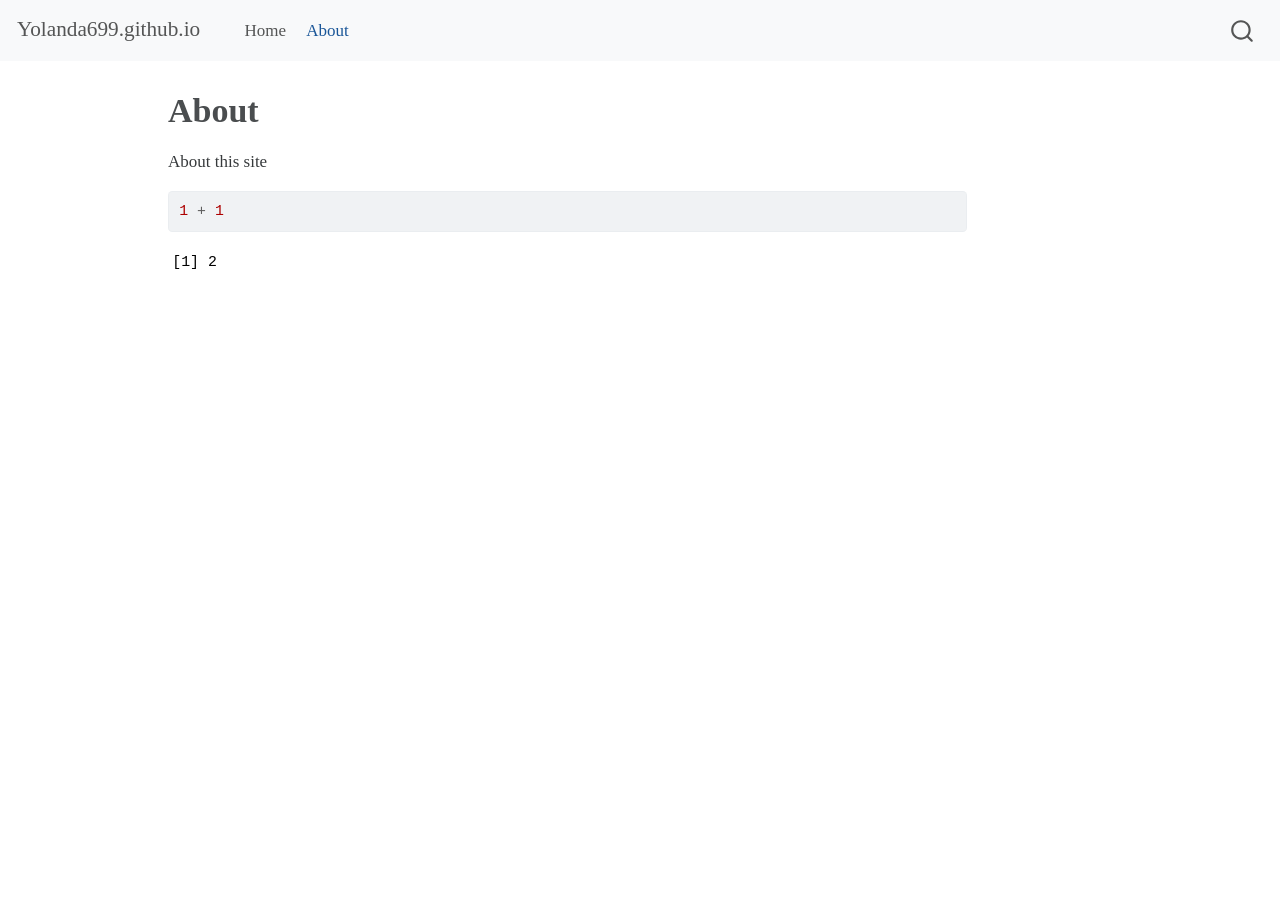
==== docs/about.html @ 3ed87922 "Change 1" ====
<!DOCTYPE html>
<html xmlns="http://www.w3.org/1999/xhtml" lang="en" xml:lang="en"><head>

<meta charset="utf-8">
<meta name="generator" content="quarto-1.3.450">

<meta name="viewport" content="width=device-width, initial-scale=1.0, user-scalable=yes">


<title>Yolanda699.github.io - About</title>
<style>
code{white-space: pre-wrap;}
span.smallcaps{font-variant: small-caps;}
div.columns{display: flex; gap: min(4vw, 1.5em);}
div.column{flex: auto; overflow-x: auto;}
div.hanging-indent{margin-left: 1.5em; text-indent: -1.5em;}
ul.task-list{list-style: none;}
ul.task-list li input[type="checkbox"] {
  width: 0.8em;
  margin: 0 0.8em 0.2em -1em; /* quarto-specific, see https://github.com/quarto-dev/quarto-cli/issues/4556 */ 
  vertical-align: middle;
}
/* CSS for syntax highlighting */
pre > code.sourceCode { white-space: pre; position: relative; }
pre > code.sourceCode > span { display: inline-block; line-height: 1.25; }
pre > code.sourceCode > span:empty { height: 1.2em; }
.sourceCode { overflow: visible; }
code.sourceCode > span { color: inherit; text-decoration: inherit; }
div.sourceCode { margin: 1em 0; }
pre.sourceCode { margin: 0; }
@media screen {
div.sourceCode { overflow: auto; }
}
@media print {
pre > code.sourceCode { white-space: pre-wrap; }
pre > code.sourceCode > span { text-indent: -5em; padding-left: 5em; }
}
pre.numberSource code
  { counter-reset: source-line 0; }
pre.numberSource code > span
  { position: relative; left: -4em; counter-increment: source-line; }
pre.numberSource code > span > a:first-child::before
  { content: counter(source-line);
    position: relative; left: -1em; text-align: right; vertical-align: baseline;
    border: none; display: inline-block;
    -webkit-touch-callout: none; -webkit-user-select: none;
    -khtml-user-select: none; -moz-user-select: none;
    -ms-user-select: none; user-select: none;
    padding: 0 4px; width: 4em;
  }
pre.numberSource { margin-left: 3em;  padding-left: 4px; }
div.sourceCode
  {   }
@media screen {
pre > code.sourceCode > span > a:first-child::before { text-decoration: underline; }
}
</style>


<script src="site_libs/quarto-nav/quarto-nav.js"></script>
<script src="site_libs/quarto-nav/headroom.min.js"></script>
<script src="site_libs/clipboard/clipboard.min.js"></script>
<script src="site_libs/quarto-search/autocomplete.umd.js"></script>
<script src="site_libs/quarto-search/fuse.min.js"></script>
<script src="site_libs/quarto-search/quarto-search.js"></script>
<meta name="quarto:offset" content="./">
<script src="site_libs/quarto-html/quarto.js"></script>
<script src="site_libs/quarto-html/popper.min.js"></script>
<script src="site_libs/quarto-html/tippy.umd.min.js"></script>
<script src="site_libs/quarto-html/anchor.min.js"></script>
<link href="site_libs/quarto-html/tippy.css" rel="stylesheet">
<link href="site_libs/quarto-html/quarto-syntax-highlighting.css" rel="stylesheet" id="quarto-text-highlighting-styles">
<script src="site_libs/bootstrap/bootstrap.min.js"></script>
<link href="site_libs/bootstrap/bootstrap-icons.css" rel="stylesheet">
<link href="site_libs/bootstrap/bootstrap.min.css" rel="stylesheet" id="quarto-bootstrap" data-mode="light">
<script id="quarto-search-options" type="application/json">{
  "location": "navbar",
  "copy-button": false,
  "collapse-after": 3,
  "panel-placement": "end",
  "type": "overlay",
  "limit": 20,
  "language": {
    "search-no-results-text": "No results",
    "search-matching-documents-text": "matching documents",
    "search-copy-link-title": "Copy link to search",
    "search-hide-matches-text": "Hide additional matches",
    "search-more-match-text": "more match in this document",
    "search-more-matches-text": "more matches in this document",
    "search-clear-button-title": "Clear",
    "search-detached-cancel-button-title": "Cancel",
    "search-submit-button-title": "Submit",
    "search-label": "Search"
  }
}</script>


<link rel="stylesheet" href="styles.css">
</head>

<body class="nav-fixed">

<div id="quarto-search-results"></div>
  <header id="quarto-header" class="headroom fixed-top">
    <nav class="navbar navbar-expand-lg navbar-dark ">
      <div class="navbar-container container-fluid">
      <div class="navbar-brand-container">
    <a class="navbar-brand" href="./index.html">
    <span class="navbar-title">Yolanda699.github.io</span>
    </a>
  </div>
            <div id="quarto-search" class="" title="Search"></div>
          <button class="navbar-toggler" type="button" data-bs-toggle="collapse" data-bs-target="#navbarCollapse" aria-controls="navbarCollapse" aria-expanded="false" aria-label="Toggle navigation" onclick="if (window.quartoToggleHeadroom) { window.quartoToggleHeadroom(); }">
  <span class="navbar-toggler-icon"></span>
</button>
          <div class="collapse navbar-collapse" id="navbarCollapse">
            <ul class="navbar-nav navbar-nav-scroll me-auto">
  <li class="nav-item">
    <a class="nav-link" href="./index.html" rel="" target="">
 <span class="menu-text">Home</span></a>
  </li>  
  <li class="nav-item">
    <a class="nav-link active" href="./about.html" rel="" target="" aria-current="page">
 <span class="menu-text">About</span></a>
  </li>  
</ul>
            <div class="quarto-navbar-tools ms-auto">
</div>
          </div> <!-- /navcollapse -->
      </div> <!-- /container-fluid -->
    </nav>
</header>
<!-- content -->
<div id="quarto-content" class="quarto-container page-columns page-rows-contents page-layout-article page-navbar">
<!-- sidebar -->
<!-- margin-sidebar -->
    <div id="quarto-margin-sidebar" class="sidebar margin-sidebar">
        
    </div>
<!-- main -->
<main class="content" id="quarto-document-content">

<header id="title-block-header" class="quarto-title-block default">
<div class="quarto-title">
<h1 class="title">About</h1>
</div>



<div class="quarto-title-meta">

    
  
    
  </div>
  

</header>

<p>About this site</p>
<div class="cell">
<div class="sourceCode cell-code" id="cb1"><pre class="sourceCode r code-with-copy"><code class="sourceCode r"><span id="cb1-1"><a href="#cb1-1" aria-hidden="true" tabindex="-1"></a><span class="dv">1</span> <span class="sc">+</span> <span class="dv">1</span></span></code><button title="Copy to Clipboard" class="code-copy-button"><i class="bi"></i></button></pre></div>
<div class="cell-output cell-output-stdout">
<pre><code>[1] 2</code></pre>
</div>
</div>



</main> <!-- /main -->
<script id="quarto-html-after-body" type="application/javascript">
window.document.addEventListener("DOMContentLoaded", function (event) {
  const toggleBodyColorMode = (bsSheetEl) => {
    const mode = bsSheetEl.getAttribute("data-mode");
    const bodyEl = window.document.querySelector("body");
    if (mode === "dark") {
      bodyEl.classList.add("quarto-dark");
      bodyEl.classList.remove("quarto-light");
    } else {
      bodyEl.classList.add("quarto-light");
      bodyEl.classList.remove("quarto-dark");
    }
  }
  const toggleBodyColorPrimary = () => {
    const bsSheetEl = window.document.querySelector("link#quarto-bootstrap");
    if (bsSheetEl) {
      toggleBodyColorMode(bsSheetEl);
    }
  }
  toggleBodyColorPrimary();  
  const icon = "";
  const anchorJS = new window.AnchorJS();
  anchorJS.options = {
    placement: 'right',
    icon: icon
  };
  anchorJS.add('.anchored');
  const isCodeAnnotation = (el) => {
    for (const clz of el.classList) {
      if (clz.startsWith('code-annotation-')) {                     
        return true;
      }
    }
    return false;
  }
  const clipboard = new window.ClipboardJS('.code-copy-button', {
    text: function(trigger) {
      const codeEl = trigger.previousElementSibling.cloneNode(true);
      for (const childEl of codeEl.children) {
        if (isCodeAnnotation(childEl)) {
          childEl.remove();
        }
      }
      return codeEl.innerText;
    }
  });
  clipboard.on('success', function(e) {
    // button target
    const button = e.trigger;
    // don't keep focus
    button.blur();
    // flash "checked"
    button.classList.add('code-copy-button-checked');
    var currentTitle = button.getAttribute("title");
    button.setAttribute("title", "Copied!");
    let tooltip;
    if (window.bootstrap) {
      button.setAttribute("data-bs-toggle", "tooltip");
      button.setAttribute("data-bs-placement", "left");
      button.setAttribute("data-bs-title", "Copied!");
      tooltip = new bootstrap.Tooltip(button, 
        { trigger: "manual", 
          customClass: "code-copy-button-tooltip",
          offset: [0, -8]});
      tooltip.show();    
    }
    setTimeout(function() {
      if (tooltip) {
        tooltip.hide();
        button.removeAttribute("data-bs-title");
        button.removeAttribute("data-bs-toggle");
        button.removeAttribute("data-bs-placement");
      }
      button.setAttribute("title", currentTitle);
      button.classList.remove('code-copy-button-checked');
    }, 1000);
    // clear code selection
    e.clearSelection();
  });
  function tippyHover(el, contentFn) {
    const config = {
      allowHTML: true,
      content: contentFn,
      maxWidth: 500,
      delay: 100,
      arrow: false,
      appendTo: function(el) {
          return el.parentElement;
      },
      interactive: true,
      interactiveBorder: 10,
      theme: 'quarto',
      placement: 'bottom-start'
    };
    window.tippy(el, config); 
  }
  const noterefs = window.document.querySelectorAll('a[role="doc-noteref"]');
  for (var i=0; i<noterefs.length; i++) {
    const ref = noterefs[i];
    tippyHover(ref, function() {
      // use id or data attribute instead here
      let href = ref.getAttribute('data-footnote-href') || ref.getAttribute('href');
      try { href = new URL(href).hash; } catch {}
      const id = href.replace(/^#\/?/, "");
      const note = window.document.getElementById(id);
      return note.innerHTML;
    });
  }
      let selectedAnnoteEl;
      const selectorForAnnotation = ( cell, annotation) => {
        let cellAttr = 'data-code-cell="' + cell + '"';
        let lineAttr = 'data-code-annotation="' +  annotation + '"';
        const selector = 'span[' + cellAttr + '][' + lineAttr + ']';
        return selector;
      }
      const selectCodeLines = (annoteEl) => {
        const doc = window.document;
        const targetCell = annoteEl.getAttribute("data-target-cell");
        const targetAnnotation = annoteEl.getAttribute("data-target-annotation");
        const annoteSpan = window.document.querySelector(selectorForAnnotation(targetCell, targetAnnotation));
        const lines = annoteSpan.getAttribute("data-code-lines").split(",");
        const lineIds = lines.map((line) => {
          return targetCell + "-" + line;
        })
        let top = null;
        let height = null;
        let parent = null;
        if (lineIds.length > 0) {
            //compute the position of the single el (top and bottom and make a div)
            const el = window.document.getElementById(lineIds[0]);
            top = el.offsetTop;
            height = el.offsetHeight;
            parent = el.parentElement.parentElement;
          if (lineIds.length > 1) {
            const lastEl = window.document.getElementById(lineIds[lineIds.length - 1]);
            const bottom = lastEl.offsetTop + lastEl.offsetHeight;
            height = bottom - top;
          }
          if (top !== null && height !== null && parent !== null) {
            // cook up a div (if necessary) and position it 
            let div = window.document.getElementById("code-annotation-line-highlight");
            if (div === null) {
              div = window.document.createElement("div");
              div.setAttribute("id", "code-annotation-line-highlight");
              div.style.position = 'absolute';
              parent.appendChild(div);
            }
            div.style.top = top - 2 + "px";
            div.style.height = height + 4 + "px";
            let gutterDiv = window.document.getElementById("code-annotation-line-highlight-gutter");
            if (gutterDiv === null) {
              gutterDiv = window.document.createElement("div");
              gutterDiv.setAttribute("id", "code-annotation-line-highlight-gutter");
              gutterDiv.style.position = 'absolute';
              const codeCell = window.document.getElementById(targetCell);
              const gutter = codeCell.querySelector('.code-annotation-gutter');
              gutter.appendChild(gutterDiv);
            }
            gutterDiv.style.top = top - 2 + "px";
            gutterDiv.style.height = height + 4 + "px";
          }
          selectedAnnoteEl = annoteEl;
        }
      };
      const unselectCodeLines = () => {
        const elementsIds = ["code-annotation-line-highlight", "code-annotation-line-highlight-gutter"];
        elementsIds.forEach((elId) => {
          const div = window.document.getElementById(elId);
          if (div) {
            div.remove();
          }
        });
        selectedAnnoteEl = undefined;
      };
      // Attach click handler to the DT
      const annoteDls = window.document.querySelectorAll('dt[data-target-cell]');
      for (const annoteDlNode of annoteDls) {
        annoteDlNode.addEventListener('click', (event) => {
          const clickedEl = event.target;
          if (clickedEl !== selectedAnnoteEl) {
            unselectCodeLines();
            const activeEl = window.document.querySelector('dt[data-target-cell].code-annotation-active');
            if (activeEl) {
              activeEl.classList.remove('code-annotation-active');
            }
            selectCodeLines(clickedEl);
            clickedEl.classList.add('code-annotation-active');
          } else {
            // Unselect the line
            unselectCodeLines();
            clickedEl.classList.remove('code-annotation-active');
          }
        });
      }
  const findCites = (el) => {
    const parentEl = el.parentElement;
    if (parentEl) {
      const cites = parentEl.dataset.cites;
      if (cites) {
        return {
          el,
          cites: cites.split(' ')
        };
      } else {
        return findCites(el.parentElement)
      }
    } else {
      return undefined;
    }
  };
  var bibliorefs = window.document.querySelectorAll('a[role="doc-biblioref"]');
  for (var i=0; i<bibliorefs.length; i++) {
    const ref = bibliorefs[i];
    const citeInfo = findCites(ref);
    if (citeInfo) {
      tippyHover(citeInfo.el, function() {
        var popup = window.document.createElement('div');
        citeInfo.cites.forEach(function(cite) {
          var citeDiv = window.document.createElement('div');
          citeDiv.classList.add('hanging-indent');
          citeDiv.classList.add('csl-entry');
          var biblioDiv = window.document.getElementById('ref-' + cite);
          if (biblioDiv) {
            citeDiv.innerHTML = biblioDiv.innerHTML;
          }
          popup.appendChild(citeDiv);
        });
        return popup.innerHTML;
      });
    }
  }
});
</script>
</div> <!-- /content -->



</body></html>
---- docs/site_libs/quarto-html/tippy.css ----
.tippy-box[data-animation=fade][data-state=hidden]{opacity:0}[data-tippy-root]{max-width:calc(100vw - 10px)}.tippy-box{position:relative;background-color:#333;color:#fff;border-radius:4px;font-size:14px;line-height:1.4;white-space:normal;outline:0;transition-property:transform,visibility,opacity}.tippy-box[data-placement^=top]>.tippy-arrow{bottom:0}.tippy-box[data-placement^=top]>.tippy-arrow:before{bottom:-7px;left:0;border-width:8px 8px 0;border-top-color:initial;transform-origin:center top}.tippy-box[data-placement^=bottom]>.tippy-arrow{top:0}.tippy-box[data-placement^=bottom]>.tippy-arrow:before{top:-7px;left:0;border-width:0 8px 8px;border-bottom-color:initial;transform-origin:center bottom}.tippy-box[data-placement^=left]>.tippy-arrow{right:0}.tippy-box[data-placement^=left]>.tippy-arrow:before{border-width:8px 0 8px 8px;border-left-color:initial;right:-7px;transform-origin:center left}.tippy-box[data-placement^=right]>.tippy-arrow{left:0}.tippy-box[data-placement^=right]>.tippy-arrow:before{left:-7px;border-width:8px 8px 8px 0;border-right-color:initial;transform-origin:center right}.tippy-box[data-inertia][data-state=visible]{transition-timing-function:cubic-bezier(.54,1.5,.38,1.11)}.tippy-arrow{width:16px;height:16px;color:#333}.tippy-arrow:before{content:"";position:absolute;border-color:transparent;border-style:solid}.tippy-content{position:relative;padding:5px 9px;z-index:1}
---- docs/site_libs/quarto-html/quarto-syntax-highlighting.css ----
/* quarto syntax highlight colors */
:root {
  --quarto-hl-ot-color: #003B4F;
  --quarto-hl-at-color: #657422;
  --quarto-hl-ss-color: #20794D;
  --quarto-hl-an-color: #5E5E5E;
  --quarto-hl-fu-color: #4758AB;
  --quarto-hl-st-color: #20794D;
  --quarto-hl-cf-color: #003B4F;
  --quarto-hl-op-color: #5E5E5E;
  --quarto-hl-er-color: #AD0000;
  --quarto-hl-bn-color: #AD0000;
  --quarto-hl-al-color: #AD0000;
  --quarto-hl-va-color: #111111;
  --quarto-hl-bu-color: inherit;
  --quarto-hl-ex-color: inherit;
  --quarto-hl-pp-color: #AD0000;
  --quarto-hl-in-color: #5E5E5E;
  --quarto-hl-vs-color: #20794D;
  --quarto-hl-wa-color: #5E5E5E;
  --quarto-hl-do-color: #5E5E5E;
  --quarto-hl-im-color: #00769E;
  --quarto-hl-ch-color: #20794D;
  --quarto-hl-dt-color: #AD0000;
  --quarto-hl-fl-color: #AD0000;
  --quarto-hl-co-color: #5E5E5E;
  --quarto-hl-cv-color: #5E5E5E;
  --quarto-hl-cn-color: #8f5902;
  --quarto-hl-sc-color: #5E5E5E;
  --quarto-hl-dv-color: #AD0000;
  --quarto-hl-kw-color: #003B4F;
}

/* other quarto variables */
:root {
  --quarto-font-monospace: SFMono-Regular, Menlo, Monaco, Consolas, "Liberation Mono", "Courier New", monospace;
}

pre > code.sourceCode > span {
  color: #003B4F;
}

code span {
  color: #003B4F;
}

code.sourceCode > span {
  color: #003B4F;
}

div.sourceCode,
div.sourceCode pre.sourceCode {
  color: #003B4F;
}

code span.ot {
  color: #003B4F;
  font-style: inherit;
}

code span.at {
  color: #657422;
  font-style: inherit;
}

code span.ss {
  color: #20794D;
  font-style: inherit;
}

code span.an {
  color: #5E5E5E;
  font-style: inherit;
}

code span.fu {
  color: #4758AB;
  font-style: inherit;
}

code span.st {
  color: #20794D;
  font-style: inherit;
}

code span.cf {
  color: #003B4F;
  font-style: inherit;
}

code span.op {
  color: #5E5E5E;
  font-style: inherit;
}

code span.er {
  color: #AD0000;
  font-style: inherit;
}

code span.bn {
  color: #AD0000;
  font-style: inherit;
}

code span.al {
  color: #AD0000;
  font-style: inherit;
}

code span.va {
  color: #111111;
  font-style: inherit;
}

code span.bu {
  font-style: inherit;
}

code span.ex {
  font-style: inherit;
}

code span.pp {
  color: #AD0000;
  font-style: inherit;
}

code span.in {
  color: #5E5E5E;
  font-style: inherit;
}

code span.vs {
  color: #20794D;
  font-style: inherit;
}

code span.wa {
  color: #5E5E5E;
  font-style: italic;
}

code span.do {
  color: #5E5E5E;
  font-style: italic;
}

code span.im {
  color: #00769E;
  font-style: inherit;
}

code span.ch {
  color: #20794D;
  font-style: inherit;
}

code span.dt {
  color: #AD0000;
  font-style: inherit;
}

code span.fl {
  color: #AD0000;
  font-style: inherit;
}

code span.co {
  color: #5E5E5E;
  font-style: inherit;
}

code span.cv {
  color: #5E5E5E;
  font-style: italic;
}

code span.cn {
  color: #8f5902;
  font-style: inherit;
}

code span.sc {
  color: #5E5E5E;
  font-style: inherit;
}

code span.dv {
  color: #AD0000;
  font-style: inherit;
}

code span.kw {
  color: #003B4F;
  font-style: inherit;
}

.prevent-inlining {
  content: "</";
}

/*# sourceMappingURL=debc5d5d77c3f9108843748ff7464032.css.map */
---- docs/styles.css ----
/* css styles */

body {
    font-family: Times, sans-serif;
}
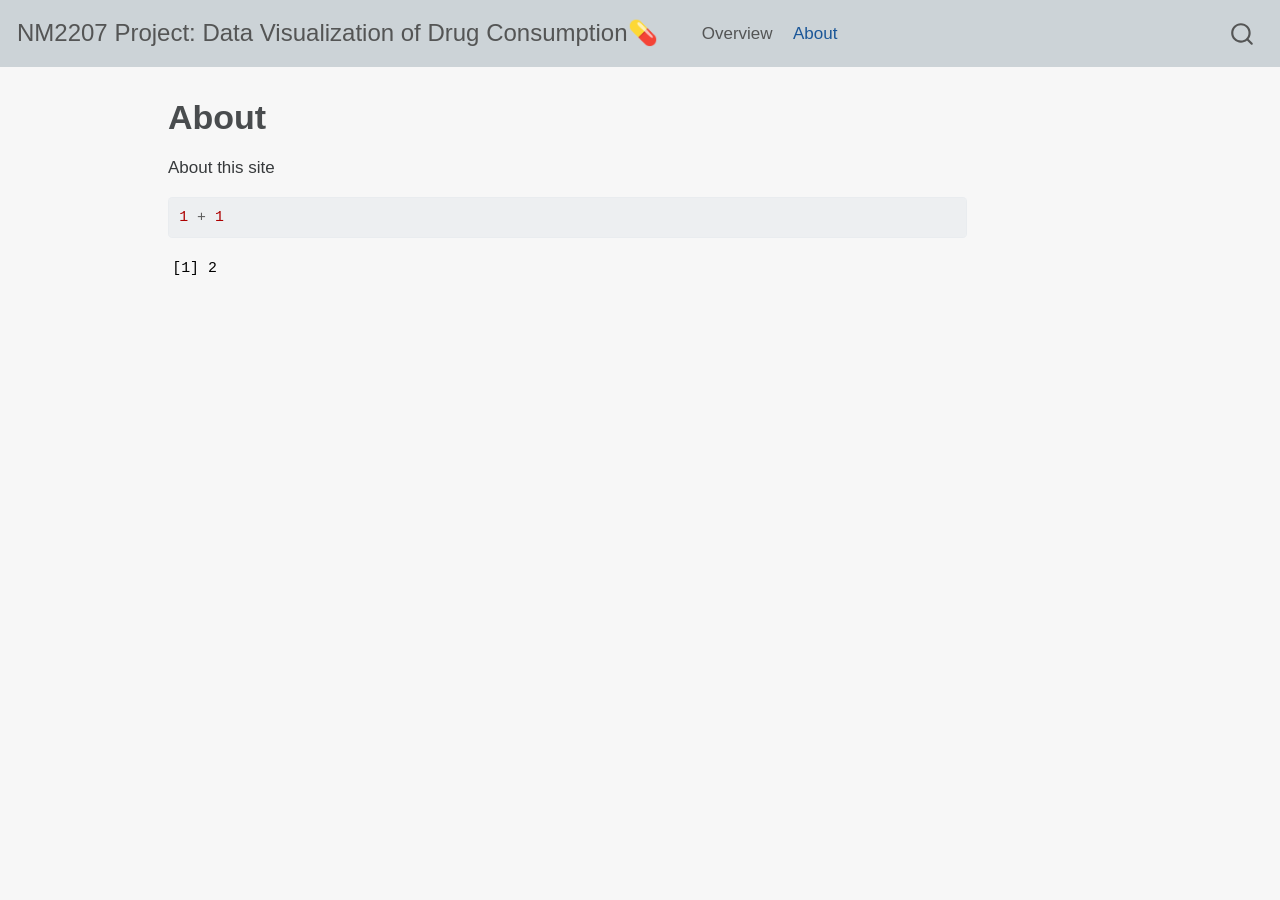
==== commit deb8aebe: "week 8 change 1 the changes made on 8 mar for week 8 diaries" ====
--- a/docs/about.html
+++ b/docs/about.html
@@ -7,7 +7,7 @@
 <meta name="viewport" content="width=device-width, initial-scale=1.0, user-scalable=yes">
 
 
-<title>Yolanda699.github.io - About</title>
+<title>NM2207 Project: Data Visualization of Drug Consumption💊 - About</title>
 <style>
 code{white-space: pre-wrap;}
 span.smallcaps{font-variant: small-caps;}
@@ -106,7 +106,7 @@
       <div class="navbar-container container-fluid">
       <div class="navbar-brand-container">
     <a class="navbar-brand" href="./index.html">
-    <span class="navbar-title">Yolanda699.github.io</span>
+    <span class="navbar-title"><span style="font-size: 24px;">NM2207 Project: Data Visualization of Drug Consumption💊</span></span>
     </a>
   </div>
             <div id="quarto-search" class="" title="Search"></div>
@@ -117,7 +117,7 @@
             <ul class="navbar-nav navbar-nav-scroll me-auto">
   <li class="nav-item">
     <a class="nav-link" href="./index.html" rel="" target="">
- <span class="menu-text">Home</span></a>
+ <span class="menu-text">Overview</span></a>
   </li>  
   <li class="nav-item">
     <a class="nav-link active" href="./about.html" rel="" target="" aria-current="page">
--- a/docs/styles.css
+++ b/docs/styles.css
@@ -1,5 +1,33 @@
 /* css styles */
 
 body {
-    font-family: Times, sans-serif;
+    font-family: 'Patua One', sans-serif;
+    line-height: 1.5;
 }
+
+}
+
+/* styles.css */
+.navbar-nav > .active > a,
+.navbar-nav > .active > a:hover,
+.navbar-nav > .active > a:focus,
+.navbar-nav > li > a:hover,
+.navbar-nav > li > a:focus {
+  color: #164285 !important;
+  background-color: transparent !important;
+}
+
+body {
+    background-color: #f7f7f7;
+}
+
+/* styles.css */
+
+/* Style for the navbar */
+.navbar {
+  background-color: #ccd3d7; 
+  padding: 10px; /* Adjust padding for the navbar */
+  margin: 0; /* Remove any default margins */
+}
+
+
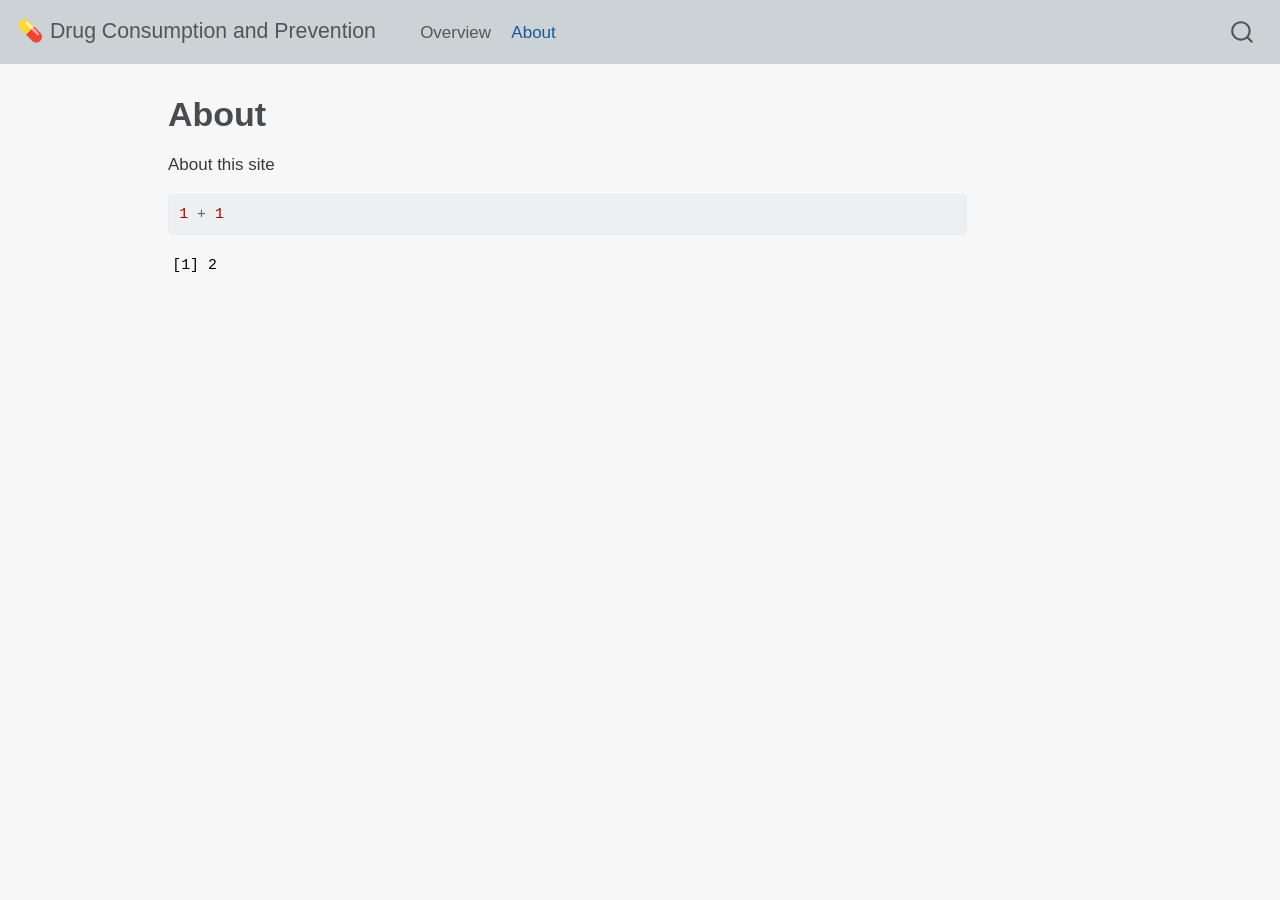
==== commit 571e6bcb: "week 10 change 3" ====
--- a/docs/about.html
+++ b/docs/about.html
@@ -7,7 +7,7 @@
 <meta name="viewport" content="width=device-width, initial-scale=1.0, user-scalable=yes">
 
 
-<title>NM2207 Project: Data Visualization of Drug Consumption💊 - About</title>
+<title>💊 Drug Consumption and Prevention - About</title>
 <style>
 code{white-space: pre-wrap;}
 span.smallcaps{font-variant: small-caps;}
@@ -106,7 +106,7 @@
       <div class="navbar-container container-fluid">
       <div class="navbar-brand-container">
     <a class="navbar-brand" href="./index.html">
-    <span class="navbar-title"><span style="font-size: 24px;">NM2207 Project: Data Visualization of Drug Consumption💊</span></span>
+    <span class="navbar-title">💊 Drug Consumption and Prevention</span>
     </a>
   </div>
             <div id="quarto-search" class="" title="Search"></div>
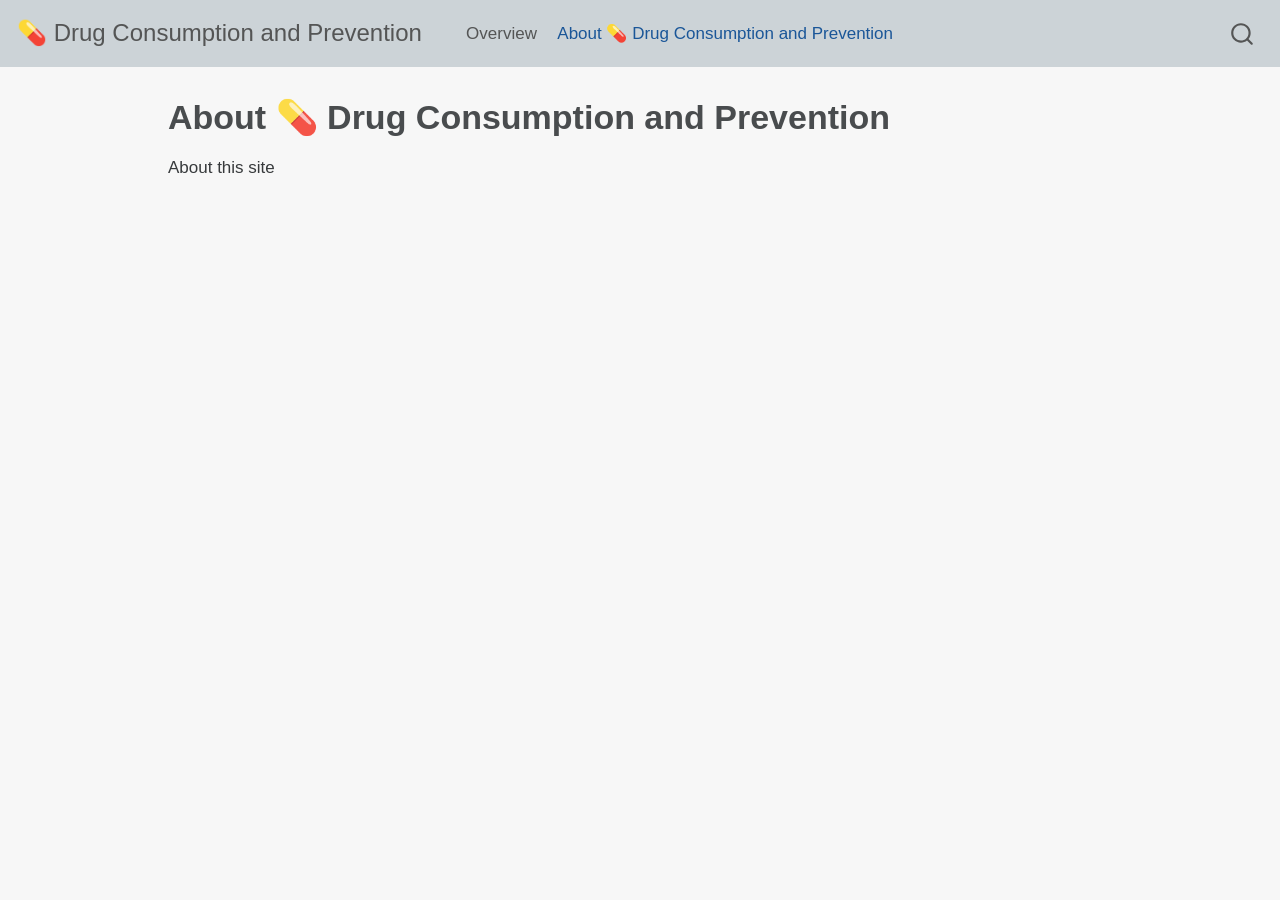
==== commit 3d0da3fb: "week 10 change 4" ====
--- a/docs/about.html
+++ b/docs/about.html
@@ -7,7 +7,7 @@
 <meta name="viewport" content="width=device-width, initial-scale=1.0, user-scalable=yes">
 
 
-<title>💊 Drug Consumption and Prevention - About</title>
+<title> 💊 Drug Consumption and Prevention  - About 💊 Drug Consumption and Prevention</title>
 <style>
 code{white-space: pre-wrap;}
 span.smallcaps{font-variant: small-caps;}
@@ -19,40 +19,6 @@
   width: 0.8em;
   margin: 0 0.8em 0.2em -1em; /* quarto-specific, see https://github.com/quarto-dev/quarto-cli/issues/4556 */ 
   vertical-align: middle;
-}
-/* CSS for syntax highlighting */
-pre > code.sourceCode { white-space: pre; position: relative; }
-pre > code.sourceCode > span { display: inline-block; line-height: 1.25; }
-pre > code.sourceCode > span:empty { height: 1.2em; }
-.sourceCode { overflow: visible; }
-code.sourceCode > span { color: inherit; text-decoration: inherit; }
-div.sourceCode { margin: 1em 0; }
-pre.sourceCode { margin: 0; }
-@media screen {
-div.sourceCode { overflow: auto; }
-}
-@media print {
-pre > code.sourceCode { white-space: pre-wrap; }
-pre > code.sourceCode > span { text-indent: -5em; padding-left: 5em; }
-}
-pre.numberSource code
-  { counter-reset: source-line 0; }
-pre.numberSource code > span
-  { position: relative; left: -4em; counter-increment: source-line; }
-pre.numberSource code > span > a:first-child::before
-  { content: counter(source-line);
-    position: relative; left: -1em; text-align: right; vertical-align: baseline;
-    border: none; display: inline-block;
-    -webkit-touch-callout: none; -webkit-user-select: none;
-    -khtml-user-select: none; -moz-user-select: none;
-    -ms-user-select: none; user-select: none;
-    padding: 0 4px; width: 4em;
-  }
-pre.numberSource { margin-left: 3em;  padding-left: 4px; }
-div.sourceCode
-  {   }
-@media screen {
-pre > code.sourceCode > span > a:first-child::before { text-decoration: underline; }
 }
 </style>
 
@@ -106,7 +72,7 @@
       <div class="navbar-container container-fluid">
       <div class="navbar-brand-container">
     <a class="navbar-brand" href="./index.html">
-    <span class="navbar-title">💊 Drug Consumption and Prevention</span>
+    <span class="navbar-title"><span style="font-size: 24px;"> 💊 Drug Consumption and Prevention </span></span>
     </a>
   </div>
             <div id="quarto-search" class="" title="Search"></div>
@@ -121,7 +87,7 @@
   </li>  
   <li class="nav-item">
     <a class="nav-link active" href="./about.html" rel="" target="" aria-current="page">
- <span class="menu-text">About</span></a>
+ <span class="menu-text">About 💊 Drug Consumption and Prevention</span></a>
   </li>  
 </ul>
             <div class="quarto-navbar-tools ms-auto">
@@ -142,7 +108,7 @@
 
 <header id="title-block-header" class="quarto-title-block default">
 <div class="quarto-title">
-<h1 class="title">About</h1>
+<h1 class="title">About 💊 Drug Consumption and Prevention</h1>
 </div>
 
 
@@ -158,12 +124,6 @@
 </header>
 
 <p>About this site</p>
-<div class="cell">
-<div class="sourceCode cell-code" id="cb1"><pre class="sourceCode r code-with-copy"><code class="sourceCode r"><span id="cb1-1"><a href="#cb1-1" aria-hidden="true" tabindex="-1"></a><span class="dv">1</span> <span class="sc">+</span> <span class="dv">1</span></span></code><button title="Copy to Clipboard" class="code-copy-button"><i class="bi"></i></button></pre></div>
-<div class="cell-output cell-output-stdout">
-<pre><code>[1] 2</code></pre>
-</div>
-</div>
 
 
 
--- a/docs/styles.css
+++ b/docs/styles.css
@@ -5,6 +5,11 @@
     line-height: 1.5;
 }
 
+/* Style for the navbar */
+.navbar {
+  background-color: #ccd3d7; 
+  padding: 10px; /* Adjust padding for the navbar */
+  margin: 0; /* Remove any default margins */
 }
 
 /* styles.css */
@@ -21,13 +26,3 @@
     background-color: #f7f7f7;
 }
 
-/* styles.css */
-
-/* Style for the navbar */
-.navbar {
-  background-color: #ccd3d7; 
-  padding: 10px; /* Adjust padding for the navbar */
-  margin: 0; /* Remove any default margins */
-}
-
-
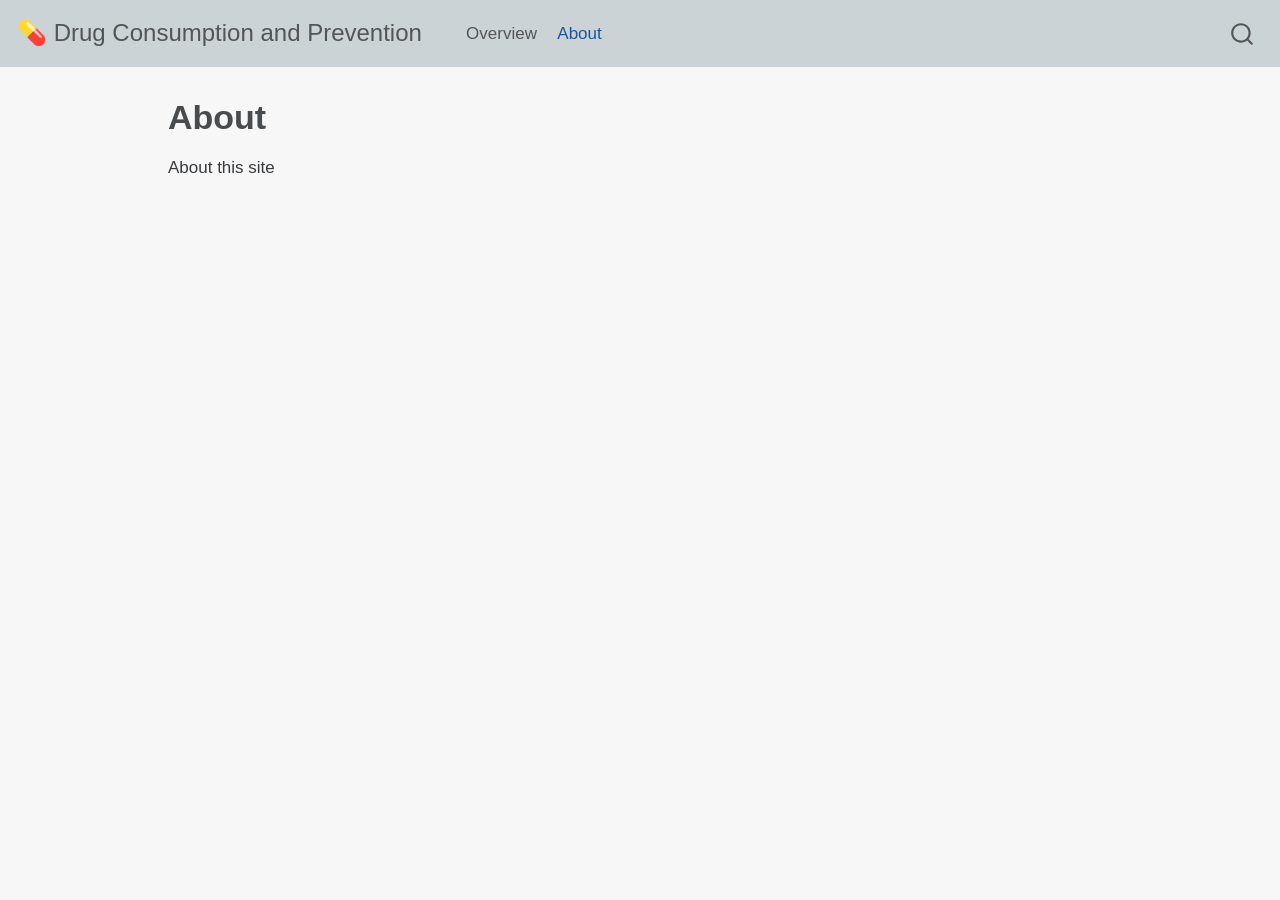
==== commit 697b0a8d: "week 10 change 4" ====
--- a/docs/about.html
+++ b/docs/about.html
@@ -7,7 +7,7 @@
 <meta name="viewport" content="width=device-width, initial-scale=1.0, user-scalable=yes">
 
 
-<title> 💊 Drug Consumption and Prevention  - About 💊 Drug Consumption and Prevention</title>
+<title> 💊 Drug Consumption and Prevention  - About</title>
 <style>
 code{white-space: pre-wrap;}
 span.smallcaps{font-variant: small-caps;}
@@ -87,7 +87,7 @@
   </li>  
   <li class="nav-item">
     <a class="nav-link active" href="./about.html" rel="" target="" aria-current="page">
- <span class="menu-text">About 💊 Drug Consumption and Prevention</span></a>
+ <span class="menu-text">About</span></a>
   </li>  
 </ul>
             <div class="quarto-navbar-tools ms-auto">
@@ -108,7 +108,7 @@
 
 <header id="title-block-header" class="quarto-title-block default">
 <div class="quarto-title">
-<h1 class="title">About 💊 Drug Consumption and Prevention</h1>
+<h1 class="title">About</h1>
 </div>
 
 
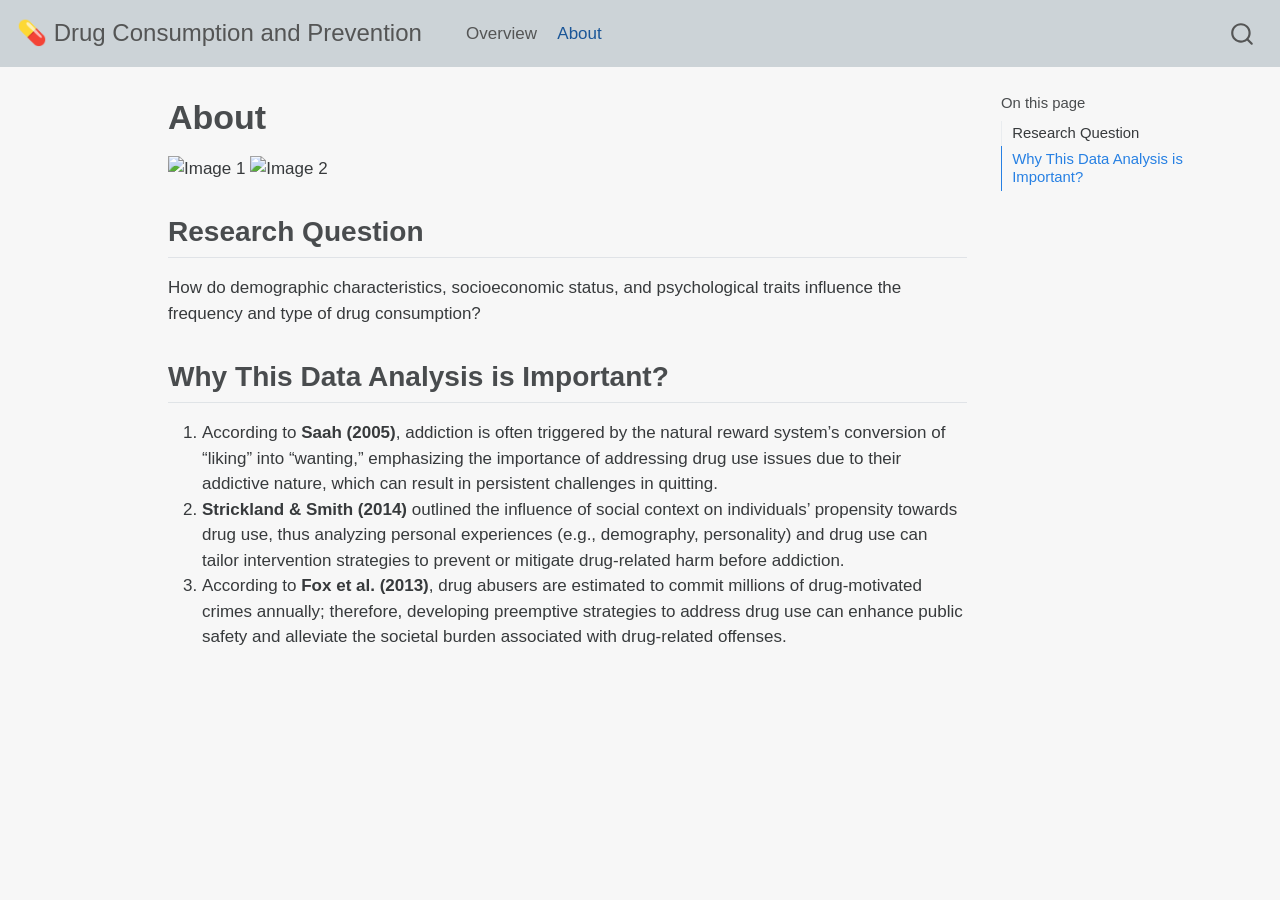
==== commit 137f6bc9: "Week 11 Change 1" ====
--- a/docs/about.html
+++ b/docs/about.html
@@ -101,7 +101,14 @@
 <!-- sidebar -->
 <!-- margin-sidebar -->
     <div id="quarto-margin-sidebar" class="sidebar margin-sidebar">
-        
+        <nav id="TOC" role="doc-toc" class="toc-active">
+    <h2 id="toc-title">On this page</h2>
+   
+  <ul>
+  <li><a href="#research-question" id="toc-research-question" class="nav-link active" data-scroll-target="#research-question">Research Question</a></li>
+  <li><a href="#why-this-data-analysis-is-important" id="toc-why-this-data-analysis-is-important" class="nav-link" data-scroll-target="#why-this-data-analysis-is-important">Why This Data Analysis is Important?</a></li>
+  </ul>
+</nav>
     </div>
 <!-- main -->
 <main class="content" id="quarto-document-content">
@@ -123,9 +130,25 @@
 
 </header>
 
-<p>About this site</p>
-
-
+<div style="width: 100%; height: auto;">
+    <img src="drug1.png" alt="Image 1" style="flex:1;">
+    <img src="drug2.png" alt="Image 2" style="flex:1;">
+</div>
+
+<section id="research-question" class="level2">
+<h2 class="anchored" data-anchor-id="research-question">Research Question</h2>
+<p>How do demographic characteristics, socioeconomic status, and psychological traits influence the frequency and type of drug consumption?</p>
+</section>
+<section id="why-this-data-analysis-is-important" class="level2">
+<h2 class="anchored" data-anchor-id="why-this-data-analysis-is-important">Why This Data Analysis is Important?</h2>
+<ol type="1">
+<li>According to <strong>Saah (2005)</strong>, addiction is often triggered by the natural reward system’s conversion of “liking” into “wanting,” emphasizing the importance of addressing drug use issues due to their addictive nature, which can result in persistent challenges in quitting.</li>
+<li><strong>Strickland &amp; Smith (2014)</strong> outlined the influence of social context on individuals’ propensity towards drug use, thus analyzing personal experiences (e.g., demography, personality) and drug use can tailor intervention strategies to prevent or mitigate drug-related harm before addiction.</li>
+<li>According to <strong>Fox et al.&nbsp;(2013)</strong>, drug abusers are estimated to commit millions of drug-motivated crimes annually; therefore, developing preemptive strategies to address drug use can enhance public safety and alleviate the societal burden associated with drug-related offenses.</li>
+</ol>
+
+
+</section>
 
 </main> <!-- /main -->
 <script id="quarto-html-after-body" type="application/javascript">
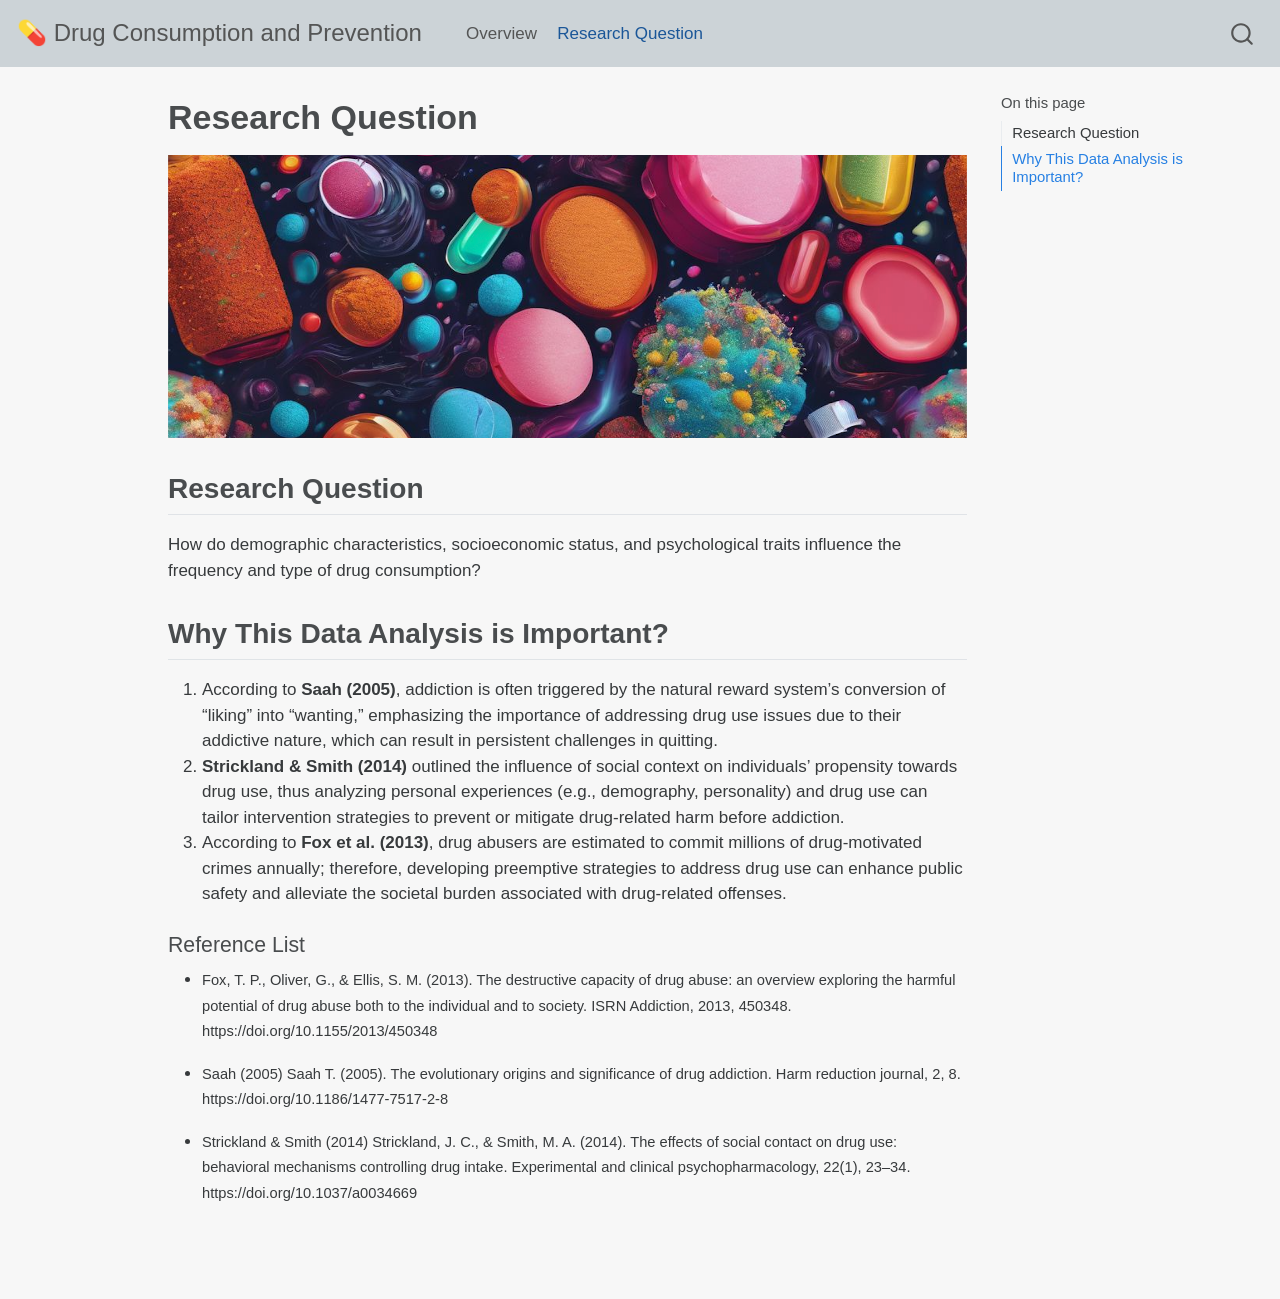
==== commit 51a396f9: "Week 11 Change 2" ====
--- a/docs/about.html
+++ b/docs/about.html
@@ -7,7 +7,7 @@
 <meta name="viewport" content="width=device-width, initial-scale=1.0, user-scalable=yes">
 
 
-<title> 💊 Drug Consumption and Prevention  - About</title>
+<title> 💊 Drug Consumption and Prevention  - Research Question</title>
 <style>
 code{white-space: pre-wrap;}
 span.smallcaps{font-variant: small-caps;}
@@ -87,7 +87,7 @@
   </li>  
   <li class="nav-item">
     <a class="nav-link active" href="./about.html" rel="" target="" aria-current="page">
- <span class="menu-text">About</span></a>
+ <span class="menu-text">Research Question</span></a>
   </li>  
 </ul>
             <div class="quarto-navbar-tools ms-auto">
@@ -115,7 +115,7 @@
 
 <header id="title-block-header" class="quarto-title-block default">
 <div class="quarto-title">
-<h1 class="title">About</h1>
+<h1 class="title">Research Question</h1>
 </div>
 
 
@@ -131,10 +131,8 @@
 </header>
 
 <div style="width: 100%; height: auto;">
-    <img src="drug1.png" alt="Image 1" style="flex:1;">
-    <img src="drug2.png" alt="Image 2" style="flex:1;">
+    <img src="pics/drug_1.png" alt="drug 1" style="width: 100%; height: auto;">
 </div>
-
 <section id="research-question" class="level2">
 <h2 class="anchored" data-anchor-id="research-question">Research Question</h2>
 <p>How do demographic characteristics, socioeconomic status, and psychological traits influence the frequency and type of drug consumption?</p>
@@ -146,8 +144,16 @@
 <li><strong>Strickland &amp; Smith (2014)</strong> outlined the influence of social context on individuals’ propensity towards drug use, thus analyzing personal experiences (e.g., demography, personality) and drug use can tailor intervention strategies to prevent or mitigate drug-related harm before addiction.</li>
 <li>According to <strong>Fox et al.&nbsp;(2013)</strong>, drug abusers are estimated to commit millions of drug-motivated crimes annually; therefore, developing preemptive strategies to address drug use can enhance public safety and alleviate the societal burden associated with drug-related offenses.</li>
 </ol>
-
-
+<section id="reference-list" class="level4">
+<h4 class="anchored" data-anchor-id="reference-list">Reference List</h4>
+<ul>
+<li><p><span style="font-size: 11pt;">Fox, T. P., Oliver, G., &amp; Ellis, S. M. (2013). The destructive capacity of drug abuse: an overview exploring the harmful potential of drug abuse both to the individual and to society. ISRN Addiction, 2013, 450348. https://doi.org/10.1155/2013/450348</span></p></li>
+<li><p><span style="font-size: 11pt;">Saah (2005) Saah T. (2005). The evolutionary origins and significance of drug addiction. Harm reduction journal, 2, 8. https://doi.org/10.1186/1477-7517-2-8</span></p></li>
+<li><p><span style="font-size: 11pt;">Strickland &amp; Smith (2014) Strickland, J. C., &amp; Smith, M. A. (2014). The effects of social contact on drug use: behavioral mechanisms controlling drug intake. Experimental and clinical psychopharmacology, 22(1), 23–34. https://doi.org/10.1037/a0034669</span></p></li>
+</ul>
+
+
+</section>
 </section>
 
 </main> <!-- /main -->
